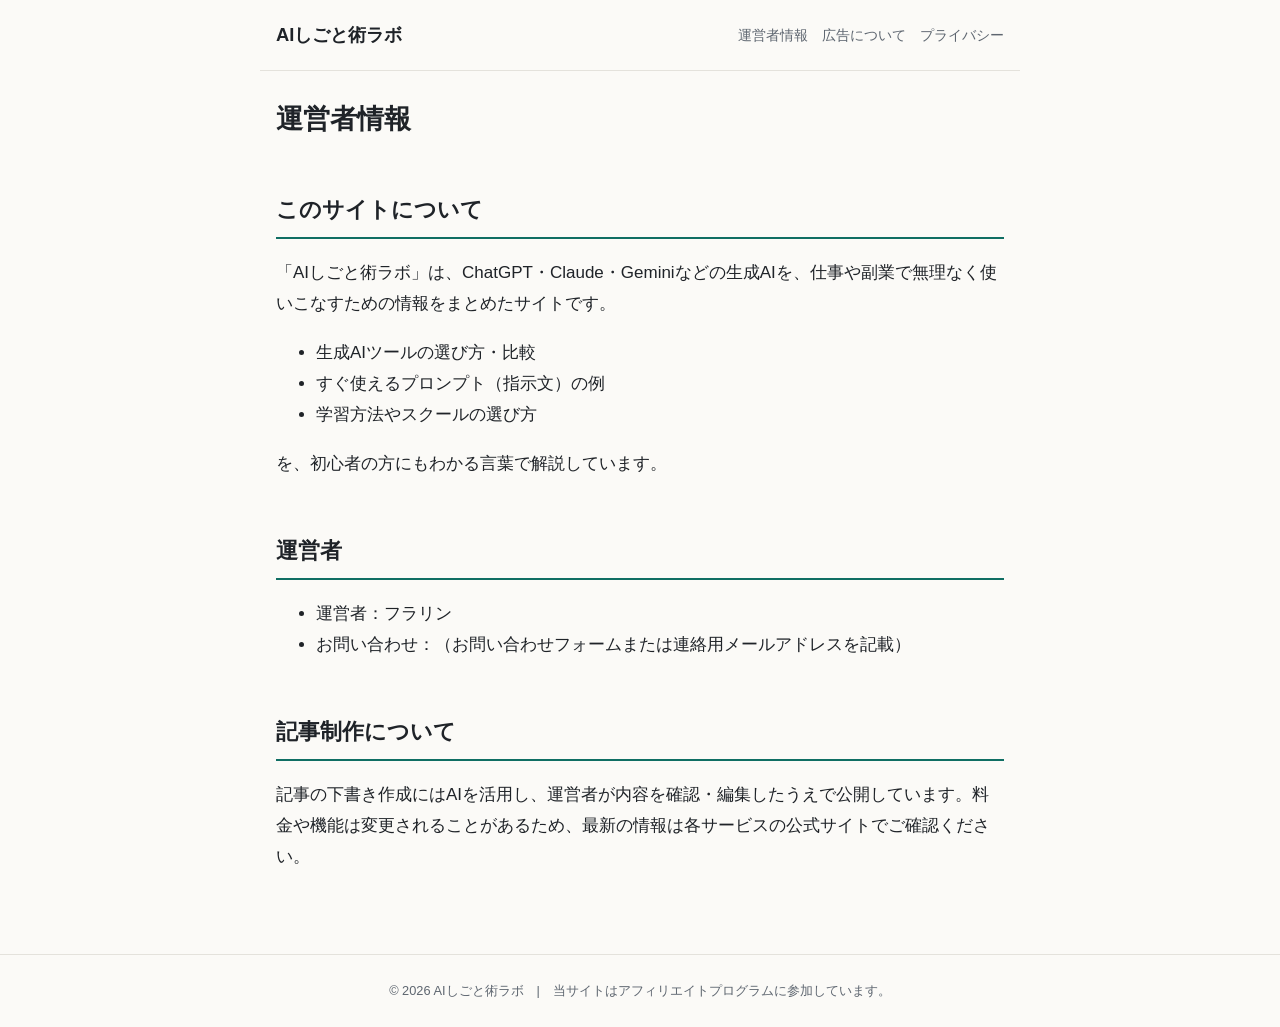
==== docs/about.html @ 2ff5f50a "ブログ初期構築：記事3本・固定ページ・SNS投稿ストック Co-Authored-By: Claude Opus 5.5 <noreply@anthropic.com>" ====
<!doctype html>
<html lang="ja">
<head>
<meta charset="utf-8">
<meta name="viewport" content="width=device-width, initial-scale=1">
<title>運営者情報 | AIしごと術ラボ</title>
<meta name="description" content="AIしごと術ラボの運営者情報">
<link rel="canonical" href="https://aiiii267.github.io/ai-shigoto-lab/about.html">
<meta property="og:title" content="運営者情報 | AIしごと術ラボ">
<meta property="og:description" content="AIしごと術ラボの運営者情報">
<meta property="og:type" content="article">
<meta name="twitter:card" content="summary">
<link rel="stylesheet" href="style.css">
</head>
<body>
<header class="site-header"><a class="brand" href="index.html">AIしごと術ラボ</a>
<nav><a href="about.html">運営者情報</a><a href="disclosure.html">広告について</a><a href="privacy.html">プライバシー</a></nav></header>
<main><article><h1>運営者情報</h1><h2 id="このサイトについて">このサイトについて</h2>
<p>「AIしごと術ラボ」は、ChatGPT・Claude・Geminiなどの生成AIを、仕事や副業で無理なく使いこなすための情報をまとめたサイトです。</p>
<ul><li>生成AIツールの選び方・比較</li><li>すぐ使えるプロンプト（指示文）の例</li><li>学習方法やスクールの選び方</li></ul>
<p>を、初心者の方にもわかる言葉で解説しています。</p>
<h2 id="運営者">運営者</h2>
<ul><li>運営者：フラリン</li><li>お問い合わせ：（お問い合わせフォームまたは連絡用メールアドレスを記載）</li></ul>
<h2 id="記事制作について">記事制作について</h2>
<p>記事の下書き作成にはAIを活用し、運営者が内容を確認・編集したうえで公開しています。料金や機能は変更されることがあるため、最新の情報は各サービスの公式サイトでご確認ください。</p></article></main>
<footer>© 2026 AIしごと術ラボ　|　当サイトはアフィリエイトプログラムに参加しています。</footer>
</body>
</html>
---- docs/style.css ----
:root {
  --bg: #fbfaf7; --surface: #ffffff; --text: #1f2328; --muted: #5e6670;
  --accent: #0f6e63; --accent-soft: #e3f2ef; --border: #e4e2dc; --pr-bg: #fff6e0;
}
@media (prefers-color-scheme: dark) {
  :root { --bg: #15181b; --surface: #1d2125; --text: #e8e6e1; --muted: #a3a9b0;
    --accent: #5cc6b6; --accent-soft: #1d3632; --border: #30353a; --pr-bg: #3a3220; }
}
* { box-sizing: border-box; }
body { margin: 0; background: var(--bg); color: var(--text);
  font: 17px/1.85 "Hiragino Sans", "Noto Sans JP", "Yu Gothic UI", sans-serif; }
a { color: var(--accent); }
.site-header { display: flex; flex-wrap: wrap; gap: 8px 20px; align-items: center; justify-content: space-between;
  max-width: 760px; margin: 0 auto; padding: 18px 16px; border-bottom: 1px solid var(--border); }
.brand { font-weight: 700; font-size: 1.15rem; text-decoration: none; color: var(--text); }
nav a { margin-left: 14px; font-size: .85rem; color: var(--muted); text-decoration: none; }
main { max-width: 760px; margin: 0 auto; padding: 24px 16px 64px; }
h1 { font-size: 1.7rem; line-height: 1.4; margin: .2em 0 .6em; }
h2 { font-size: 1.35rem; margin-top: 2.4em; padding-bottom: .3em; border-bottom: 2px solid var(--accent); }
h3 { font-size: 1.12rem; margin-top: 1.8em; }
.meta { color: var(--muted); font-size: .85rem; margin: 0; }
.pr { background: var(--pr-bg); padding: 8px 12px; border-radius: 6px; font-size: .9rem; }
blockquote { margin: 1.4em 0; padding: 12px 16px; background: var(--accent-soft); border-left: 4px solid var(--accent); border-radius: 4px; }
.table-wrap { overflow-x: auto; }
table { border-collapse: collapse; width: 100%; font-size: .92rem; margin: 1.2em 0; }
th, td { border: 1px solid var(--border); padding: 8px 10px; text-align: left; vertical-align: top; }
th { background: var(--accent-soft); }
pre { background: var(--surface); border: 1px solid var(--border); padding: 14px; border-radius: 6px; overflow-x: auto; font-size: .88rem; white-space: pre-wrap; }
code { font-family: ui-monospace, Consolas, monospace; }
.hero p { color: var(--muted); }
.cards { list-style: none; padding: 0; display: grid; gap: 14px; }
.card a { display: flex; flex-direction: column; gap: 4px; padding: 16px 18px; background: var(--surface);
  border: 1px solid var(--border); border-radius: 10px; text-decoration: none; color: var(--text); }
.card a:hover { border-color: var(--accent); }
.card span:last-child { color: var(--muted); font-size: .9rem; }
footer { text-align: center; color: var(--muted); font-size: .8rem; padding: 24px 16px; border-top: 1px solid var(--border); }
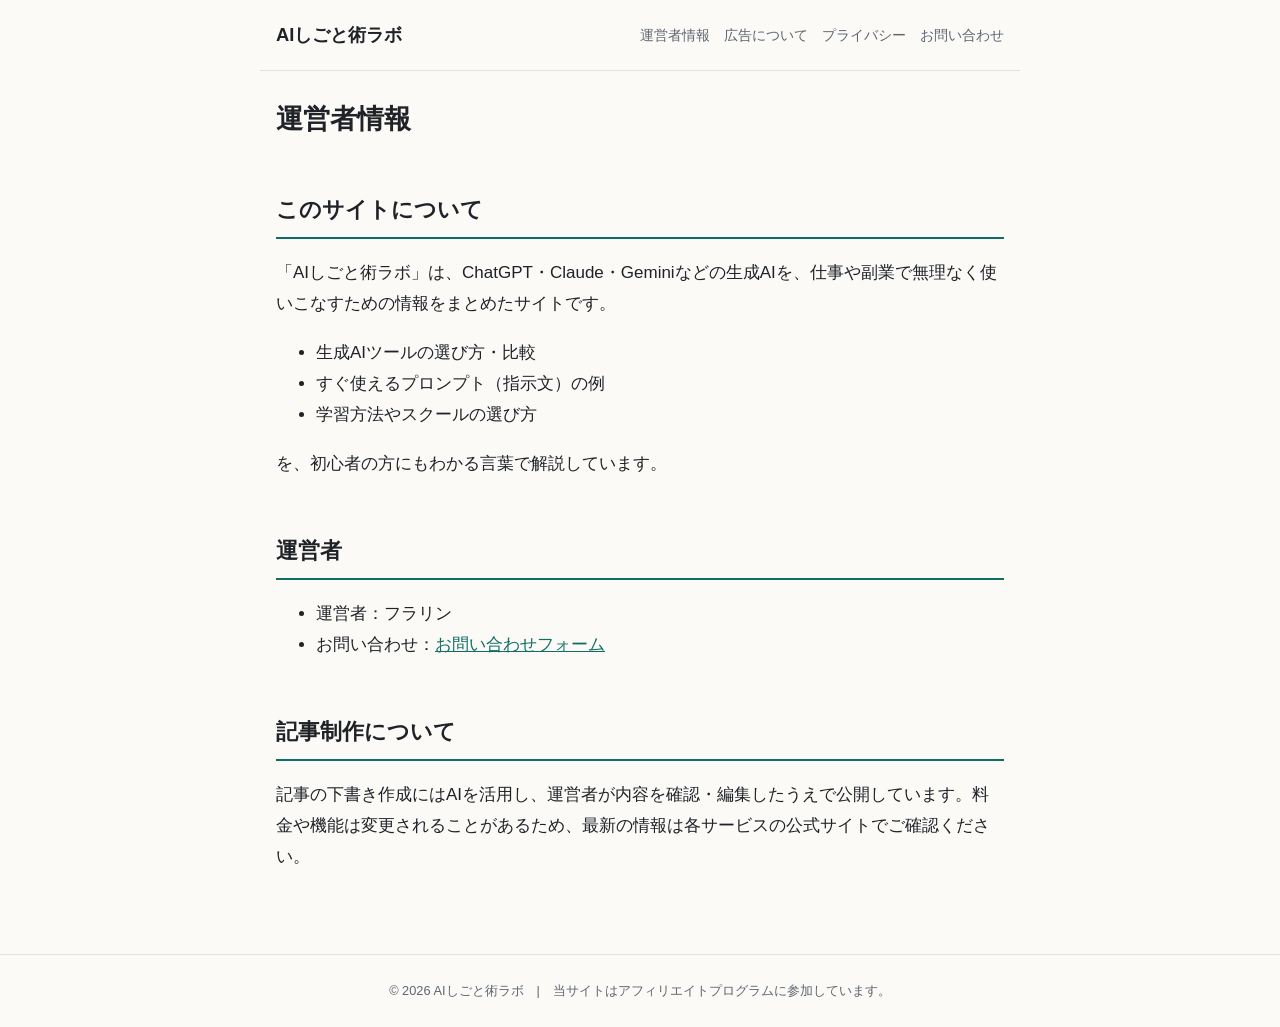
==== commit a8a83760: "お問い合わせフォームを追加 Co-Authored-By: Claude Opus 5.5 <noreply@anthropic.com>" ====
--- a/docs/about.html
+++ b/docs/about.html
@@ -14,13 +14,13 @@
 </head>
 <body>
 <header class="site-header"><a class="brand" href="index.html">AIしごと術ラボ</a>
-<nav><a href="about.html">運営者情報</a><a href="disclosure.html">広告について</a><a href="privacy.html">プライバシー</a></nav></header>
+<nav><a href="about.html">運営者情報</a><a href="disclosure.html">広告について</a><a href="privacy.html">プライバシー</a><a href="https://docs.google.com/forms/d/e/1FAIpQLSfrTz8lqcbMNfZsFD6MFqkozVqTxMnso_ge2NUBovPUwkmEXQ/viewform" target="_blank" rel="noopener">お問い合わせ</a></nav></header>
 <main><article><h1>運営者情報</h1><h2 id="このサイトについて">このサイトについて</h2>
 <p>「AIしごと術ラボ」は、ChatGPT・Claude・Geminiなどの生成AIを、仕事や副業で無理なく使いこなすための情報をまとめたサイトです。</p>
 <ul><li>生成AIツールの選び方・比較</li><li>すぐ使えるプロンプト（指示文）の例</li><li>学習方法やスクールの選び方</li></ul>
 <p>を、初心者の方にもわかる言葉で解説しています。</p>
 <h2 id="運営者">運営者</h2>
-<ul><li>運営者：フラリン</li><li>お問い合わせ：（お問い合わせフォームまたは連絡用メールアドレスを記載）</li></ul>
+<ul><li>運営者：フラリン</li><li>お問い合わせ：<a href="https://docs.google.com/forms/d/e/1FAIpQLSfrTz8lqcbMNfZsFD6MFqkozVqTxMnso_ge2NUBovPUwkmEXQ/viewform">お問い合わせフォーム</a></li></ul>
 <h2 id="記事制作について">記事制作について</h2>
 <p>記事の下書き作成にはAIを活用し、運営者が内容を確認・編集したうえで公開しています。料金や機能は変更されることがあるため、最新の情報は各サービスの公式サイトでご確認ください。</p></article></main>
 <footer>© 2026 AIしごと術ラボ　|　当サイトはアフィリエイトプログラムに参加しています。</footer>
